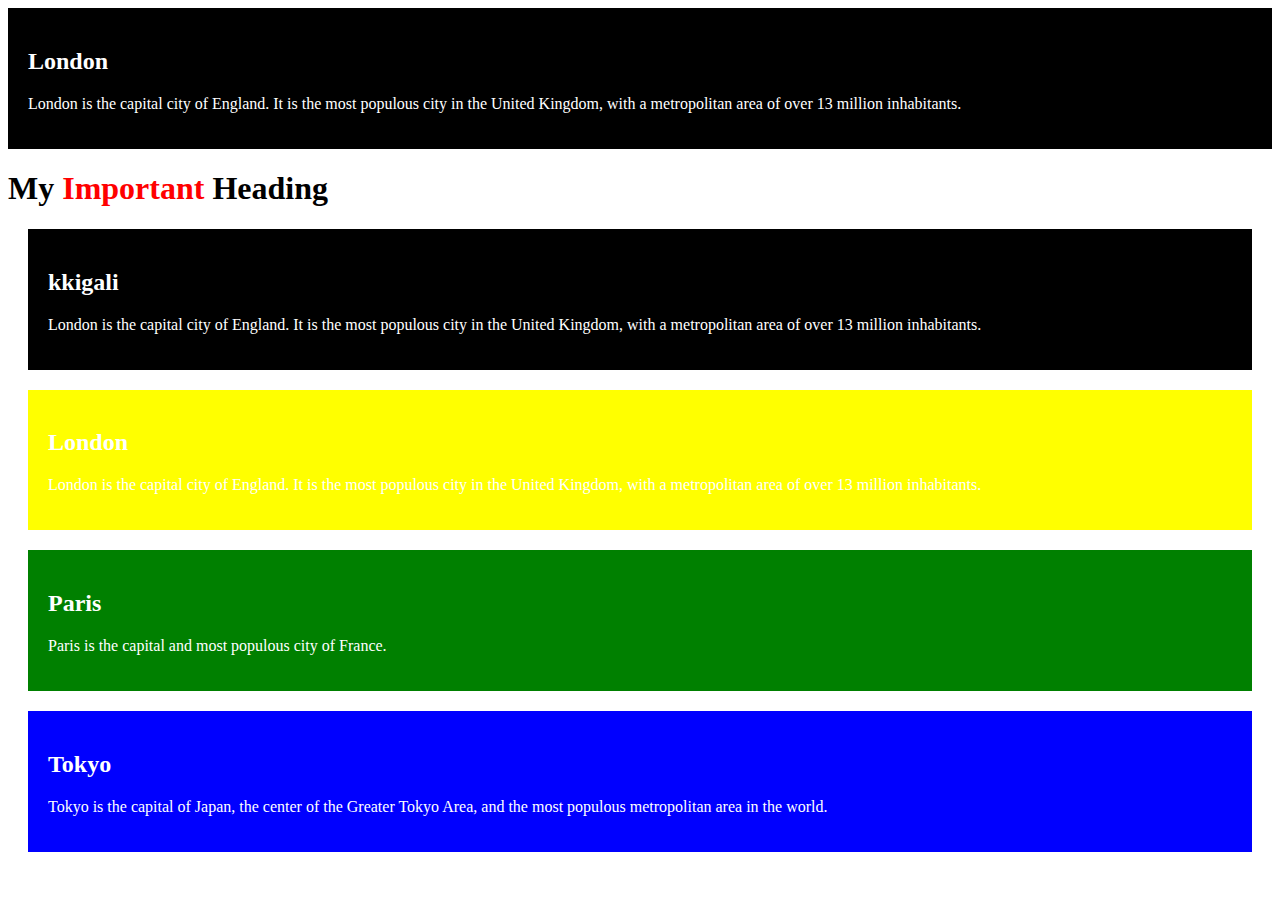
==== index.html @ 97824e3f "Create index.html" ====
<!DOCTYPE html>
<html lang="en">
    <meta name="viewport" content="width=device-width, initial-scale=1">

</head>
<bod>
    <div style="background-color:black; color:white; padding:20px;">

        <h2>London</h2>
        <p>London is the capital city of England. It is the most populous city in the United Kingdom, with a metropolitan area of over 13 million inhabitants.</p>
        
        </div>

        <h1>My <span style="color:red">Important</span> Heading</h1>

        <!DOCTYPE html>
<html>
<head>
<style>
div.cities {
    background-color:black;
    color:white;
    margin:20px;
    padding:20px;
}
div.cities1 {
    background-color:yellow;
    color:white;
    margin:20px;
    padding:20px;
}
div.cities2 {
    background-color:green;
    color:white;
    margin:20px;
    padding:20px;
}
div.cities3 {
    background-color:blue;
    color:white;
    margin:20px;
    padding:20px;
}
</style>
</head>
<body>
    <div class="cities">
        <h2>kkigali</h2>
        <p>London is the capital city of England. It is the most populous city in the United Kingdom, with a metropolitan area of over 13 million inhabitants.</p>
        </div>

<div class="cities1">
<h2>London</h2>
<p>London is the capital city of England. It is the most populous city in the United Kingdom, with a metropolitan area of over 13 million inhabitants.</p>
</div>

<div class="cities2">
<h2>Paris</h2>
<p>Paris is the capital and most populous city of France.</p>
</div>

<div class="cities3">
<h2>Tokyo</h2>
<p>Tokyo is the capital of Japan, the center of the Greater Tokyo Area,
and the most populous metropolitan area in the world.</p>
</div>
<script>
document.getElementById("demo").innerHTML = "Hello JavaScript!";
</script>
</body>
</html>
</bod>
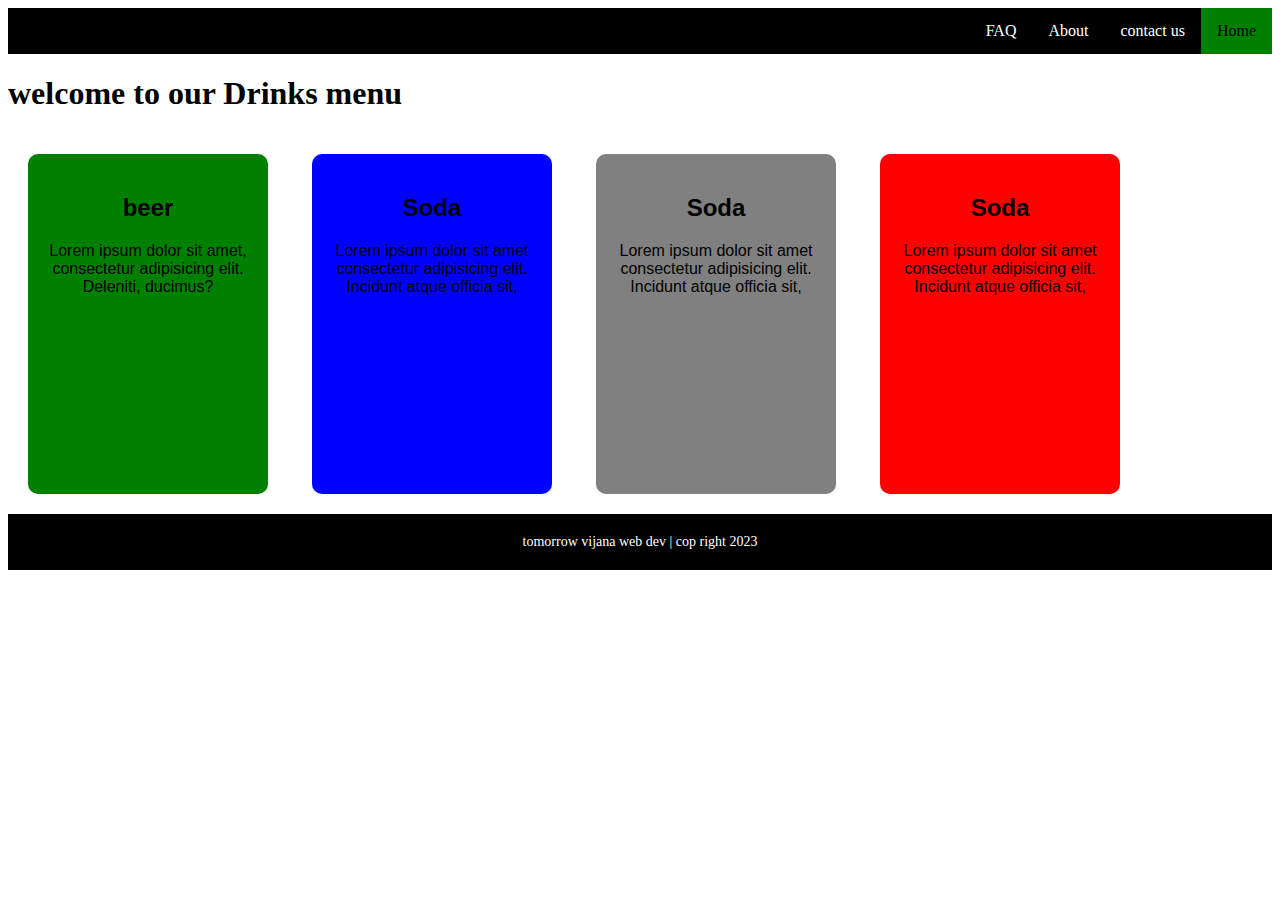
==== commit 4040d887: "Update index.html" ====
--- a/index.html
+++ b/index.html
@@ -1,72 +1,40 @@
 <!DOCTYPE html>
 <html lang="en">
     <meta name="viewport" content="width=device-width, initial-scale=1">
-
-</head>
-<bod>
-    <div style="background-color:black; color:white; padding:20px;">
-
-        <h2>London</h2>
-        <p>London is the capital city of England. It is the most populous city in the United Kingdom, with a metropolitan area of over 13 million inhabitants.</p>
-        
-        </div>
-
-        <h1>My <span style="color:red">Important</span> Heading</h1>
-
-        <!DOCTYPE html>
-<html>
-<head>
-<style>
-div.cities {
-    background-color:black;
-    color:white;
-    margin:20px;
-    padding:20px;
-}
-div.cities1 {
-    background-color:yellow;
-    color:white;
-    margin:20px;
-    padding:20px;
-}
-div.cities2 {
-    background-color:green;
-    color:white;
-    margin:20px;
-    padding:20px;
-}
-div.cities3 {
-    background-color:blue;
-    color:white;
-    margin:20px;
-    padding:20px;
-}
-</style>
+    <title>Drink Menu</title>
+    <link rel="stylesheet" href="style.css">
 </head>
 <body>
-    <div class="cities">
-        <h2>kkigali</h2>
-        <p>London is the capital city of England. It is the most populous city in the United Kingdom, with a metropolitan area of over 13 million inhabitants.</p>
-        </div>
-
-<div class="cities1">
-<h2>London</h2>
-<p>London is the capital city of England. It is the most populous city in the United Kingdom, with a metropolitan area of over 13 million inhabitants.</p>
+<div class="navbar">
+    <a class="active" href="index.html">Home</a>
+    <a  href="contact.html">contact us</a>
+    <a  href="about.html">About</a>
+    <a  href="faq.html">FAQ</a>
+    
 </div>
 
-<div class="cities2">
-<h2>Paris</h2>
-<p>Paris is the capital and most populous city of France.</p>
+<h1>welcome to our  Drinks menu</h1>
+
+<div class="card beer" onclick="windows.location.href='beer.html'">
+    <h2>beer</h2>
+    <p>Lorem ipsum dolor sit amet, consectetur adipisicing elit. Deleniti, ducimus?</p>
 </div>
 
-<div class="cities3">
-<h2>Tokyo</h2>
-<p>Tokyo is the capital of Japan, the center of the Greater Tokyo Area,
-and the most populous metropolitan area in the world.</p>
+<div class="card soda" onclick="windows.location.href='soda.html'">
+    <h2>Soda</h2>
+    <p>Lorem ipsum dolor sit amet consectetur adipisicing elit. Incidunt atque officia sit, </p>
 </div>
-<script>
-document.getElementById("demo").innerHTML = "Hello JavaScript!";
-</script>
+<div class="card whiskey" onclick="windows.location.href='soda.html'">
+    <h2>Soda</h2>
+    <p>Lorem ipsum dolor sit amet consectetur adipisicing elit. Incidunt atque officia sit, </p>
+</div>
+<div class="card liquor" onclick="windows.location.href='soda.html'">
+    <h2>Soda</h2>
+    <p>Lorem ipsum dolor sit amet consectetur adipisicing elit. Incidunt atque officia sit, </p>
+</div>
+<footer>
+    tomorrow vijana web dev | cop right 2023
+</footer>
 </body>
 </html>
-</bod>
+
--- a/style.css
+++ b/style.css
@@ -0,0 +1,57 @@
+.card {
+    display: inline-block;
+    width: 200px;
+    height: 300px;
+    border-radius: 10px;
+    margin: 20px;
+    padding: 20px;
+    text-align: center;
+    font-family: Arial, sans-serif;
+    color: black;
+    cursor: pointer;
+}
+
+.beer{
+    background-color: green;
+}
+
+.soda{
+    background-color: blue;
+}
+
+.whiskey{
+    background-color: gray;
+}
+.liquor{
+    background-color: red;
+}
+.navbar{
+    background-color: black;
+    overflow:hidden;
+}
+
+.navbar a{
+    float: right;
+    color: white;
+    text-align: center;
+    padding: 14px 16px;
+    text-decoration: none;
+    font-size:16px ;
+}
+
+.navbar a:hover{
+    background-color: rgba(255, 255, 255, 0.795);
+    color: black;
+}
+.navbar a.active{
+    background-color: green;
+    color: black;
+}
+
+footer{
+    background-color: black;
+    color: white;
+    padding: 20px;
+    text-align: center;
+    font-size: 14px;
+}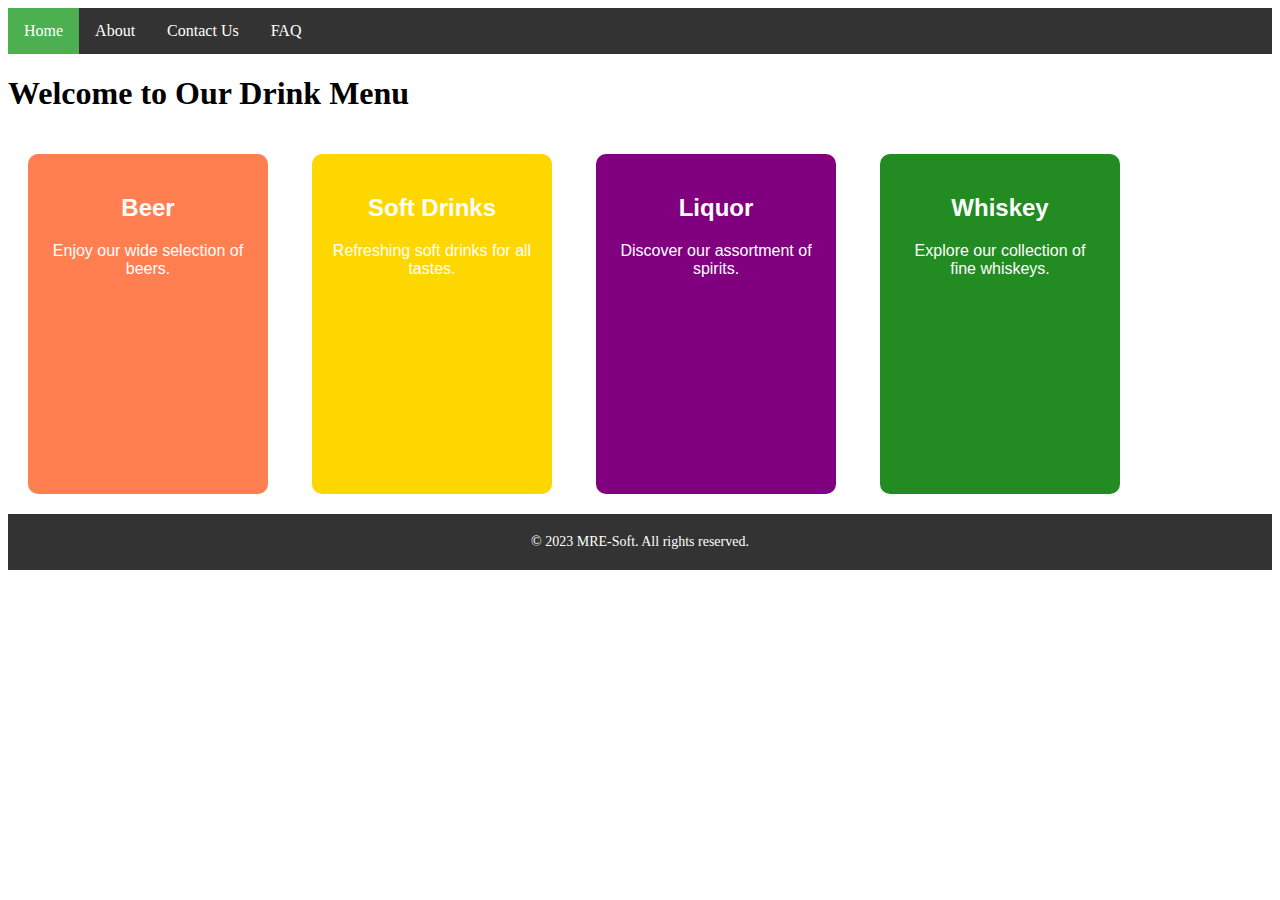
==== commit 1ee5cd47: "final submit" ====
--- a/index.html
+++ b/index.html
@@ -1,40 +1,44 @@
 <!DOCTYPE html>
-<html lang="en">
-    <meta name="viewport" content="width=device-width, initial-scale=1">
-    <title>Drink Menu</title>
-    <link rel="stylesheet" href="style.css">
+<html>
+<head>
+  <meta name="viewport" content="width=device-width, initial-scale=1">
+  <title>Drink Menu</title>
+  <link rel="stylesheet" href="style.css">
+  <script src="script.js"></script>
 </head>
 <body>
-<div class="navbar">
-    <a class="active" href="index.html">Home</a>
-    <a  href="contact.html">contact us</a>
-    <a  href="about.html">About</a>
-    <a  href="faq.html">FAQ</a>
-    
-</div>
+  <div class="navbar">
+    <a href="index.html">Home</a>
+    <a href="about.html">About</a>
+    <a href="contact.html">Contact Us</a>
+    <a href="faq.html">FAQ</a>
+  </div>
 
-<h1>welcome to our  Drinks menu</h1>
+  <h1>Welcome to Our Drink Menu</h1>
 
-<div class="card beer" onclick="windows.location.href='beer.html'">
-    <h2>beer</h2>
-    <p>Lorem ipsum dolor sit amet, consectetur adipisicing elit. Deleniti, ducimus?</p>
-</div>
+  <div class="card beer" onclick="window.location.href='beer.html'">
+    <h2>Beer</h2>
+    <p>Enjoy our wide selection of beers.</p>
+  </div>
 
-<div class="card soda" onclick="windows.location.href='soda.html'">
-    <h2>Soda</h2>
-    <p>Lorem ipsum dolor sit amet consectetur adipisicing elit. Incidunt atque officia sit, </p>
-</div>
-<div class="card whiskey" onclick="windows.location.href='soda.html'">
-    <h2>Soda</h2>
-    <p>Lorem ipsum dolor sit amet consectetur adipisicing elit. Incidunt atque officia sit, </p>
-</div>
-<div class="card liquor" onclick="windows.location.href='soda.html'">
-    <h2>Soda</h2>
-    <p>Lorem ipsum dolor sit amet consectetur adipisicing elit. Incidunt atque officia sit, </p>
-</div>
-<footer>
-    tomorrow vijana web dev | cop right 2023
-</footer>
+  <div class="card soft-drinks" onclick="window.location.href='softdrinks.html'">
+    <h2>Soft Drinks</h2>
+    <p>Refreshing soft drinks for all tastes.</p>
+  </div>
+
+  <div class="card liquor" onclick="window.location.href='liquor.html'">
+    <h2>Liquor</h2>
+    <p>Discover our assortment of spirits.</p>
+  </div>
+
+  <div class="card whiskey" onclick="window.location.href='whiskey.html'">
+    <h2>Whiskey</h2>
+    <p>Explore our collection of fine whiskeys.</p>
+  </div>
+
+  <footer class="footer">
+    &copy; 2023 MRE-Soft. All rights reserved.
+  </footer>
+  <script src="script.js"></script>
 </body>
 </html>
-
--- a/style.css
+++ b/style.css
@@ -7,51 +7,58 @@
     padding: 20px;
     text-align: center;
     font-family: Arial, sans-serif;
-    color: black;
+    font-size: 16px;
+    color: #fff;
     cursor: pointer;
-}
+  }
 
-.beer{
-    background-color: green;
-}
+  .beer {
+    background-color: #FF7F50;
+  }
 
-.soda{
-    background-color: blue;
-}
+  .soft-drinks {
+    background-color: #FFD700;
+  }
 
-.whiskey{
-    background-color: gray;
-}
-.liquor{
-    background-color: red;
-}
-.navbar{
-    background-color: black;
-    overflow:hidden;
-}
+  .liquor {
+    background-color: #800080;
+  }
 
-.navbar a{
-    float: right;
-    color: white;
+  .whiskey {
+    background-color: #228B22;
+  }
+
+  /* CSS Styles for Navbar */
+  .navbar {
+    background-color: #333;
+    overflow: hidden;
+  
+  }
+
+  .navbar a {
+    float: left;
+    color: #fff;
     text-align: center;
     padding: 14px 16px;
     text-decoration: none;
-    font-size:16px ;
-}
+    font-size: 16px;
+  }
 
-.navbar a:hover{
-    background-color: rgba(255, 255, 255, 0.795);
+  .navbar a:hover {
+    background-color: #ddd;
     color: black;
-}
-.navbar a.active{
-    background-color: green;
-    color: black;
-}
+  }
 
-footer{
-    background-color: black;
+  .navbar a.active {
+    background-color: #4CAF50;
     color: white;
+  }
+
+  /* CSS Styles for Footer */
+  .footer {
+    background-color: #333;
+    color: #fff;
     padding: 20px;
     text-align: center;
     font-size: 14px;
-}+  }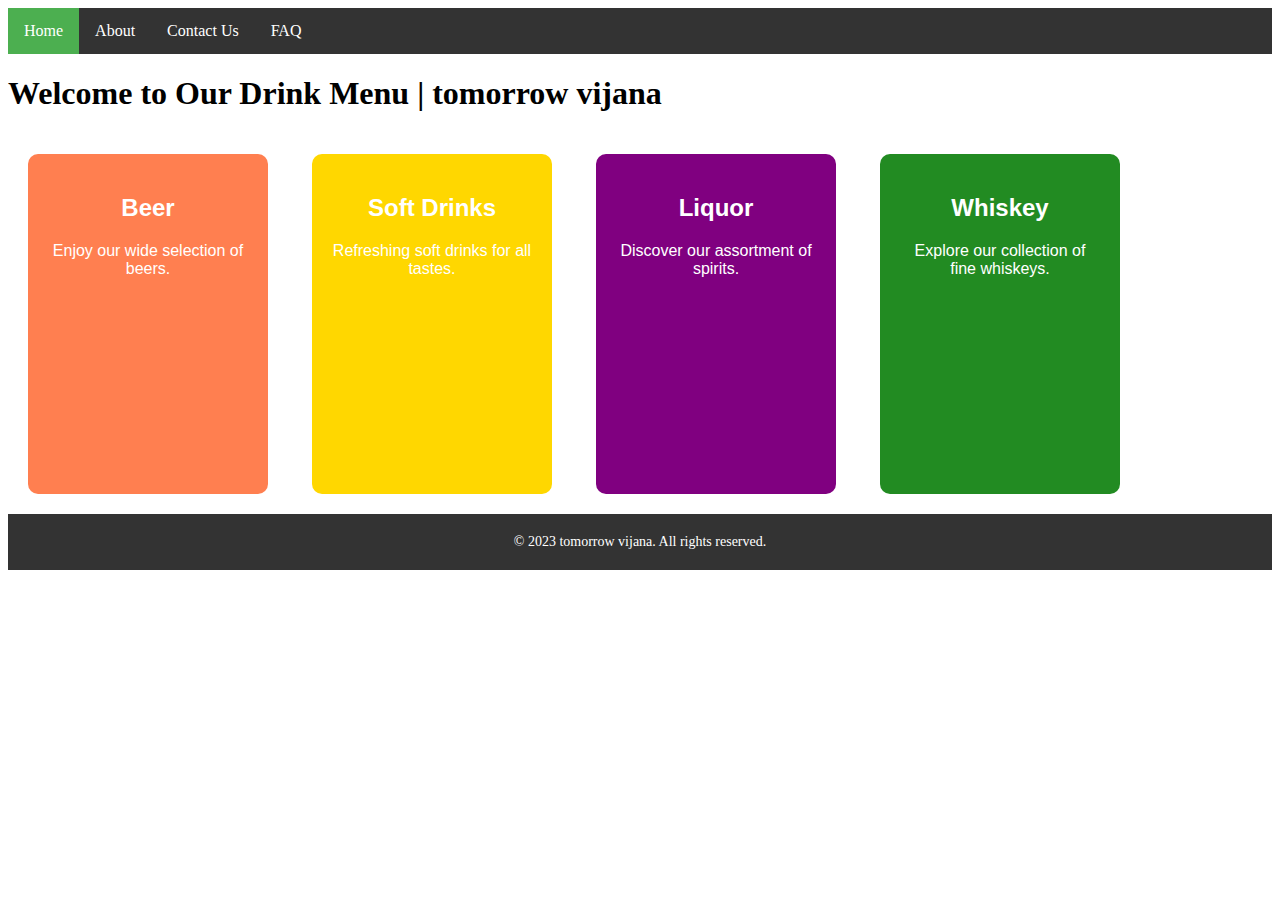
==== commit d18d395c: "pics" ====
--- a/index.html
+++ b/index.html
@@ -14,7 +14,7 @@
     <a href="faq.html">FAQ</a>
   </div>
 
-  <h1>Welcome to Our Drink Menu</h1>
+  <h1>Welcome to Our Drink Menu | tomorrow vijana </h1>
 
   <div class="card beer" onclick="window.location.href='beer.html'">
     <h2>Beer</h2>
@@ -37,7 +37,7 @@
   </div>
 
   <footer class="footer">
-    &copy; 2023 MRE-Soft. All rights reserved.
+    &copy; 2023 tomorrow vijana. All rights reserved.
   </footer>
   <script src="script.js"></script>
 </body>
